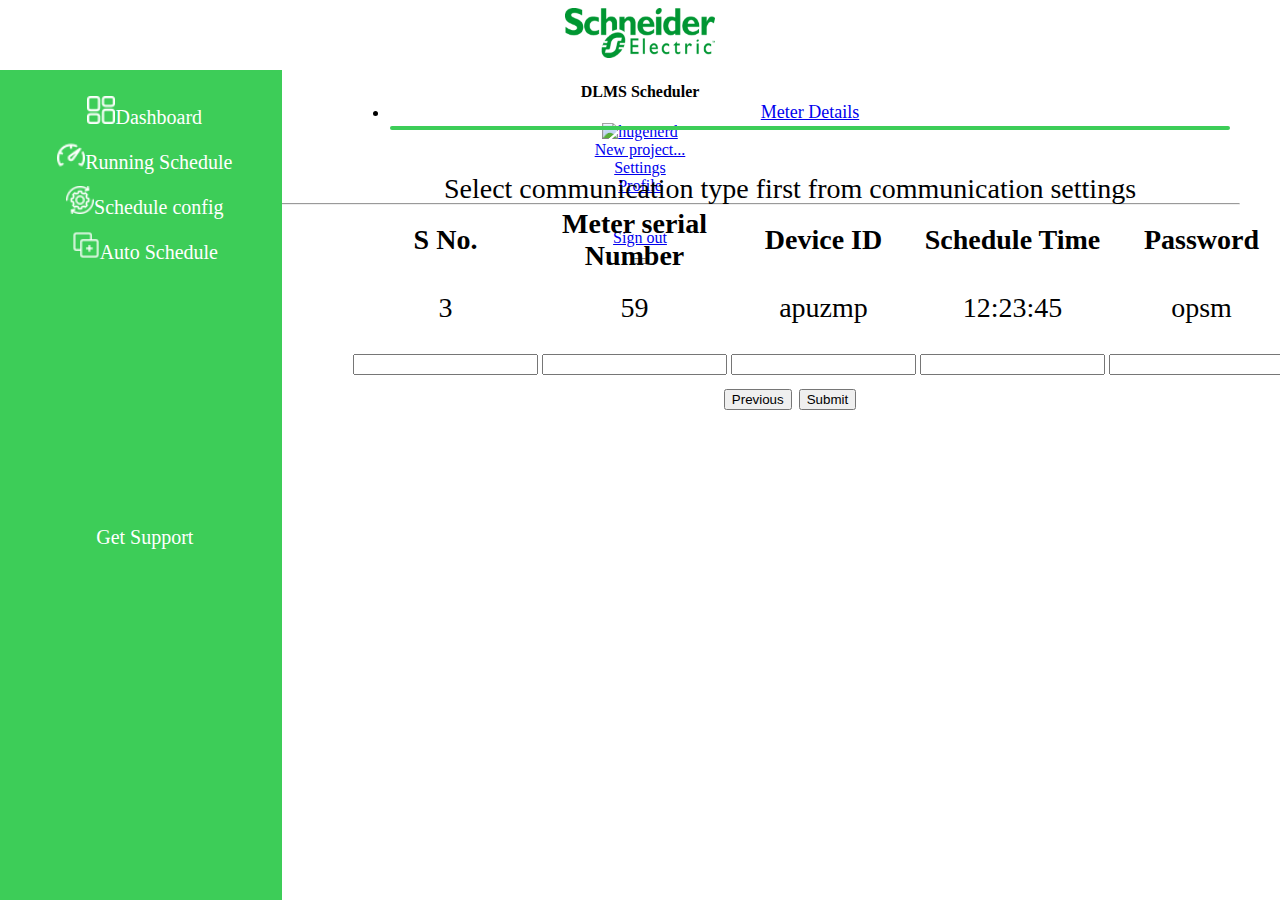
==== meter.html @ 88b5fa40 "added meter details" ====
<!DOCTYPE html>
<html lang="en" dir="ltr">

<head>
  <meta charset="utf-8">
  <meta http-equiv="X-UA-Compatible" content="IE=edge" />
  <meta name="viewport" content="width=device-width, initial-scale=1">
  <title>Learning Vertos</title>
  <!--bootstrap-->
  <link href="https://cdn.jsdelivr.net/npm/bootstrap@5.2.0-beta1/dist/css/bootstrap.min.css" rel="stylesheet" integrity="sha384-0evHe/X+R7YkIZDRvuzKMRqM+OrBnVFBL6DOitfPri4tjfHxaWutUpFmBp4vmVor" crossorigin="anonymous">
  <script src="https://cdn.jsdelivr.net/npm/bootstrap@5.2.0-beta1/dist/js/bootstrap.bundle.min.js" integrity="sha384-pprn3073KE6tl6bjs2QrFaJGz5/SUsLqktiwsUTF55Jfv3qYSDhgCecCxMW52nD2" crossorigin="anonymous"></script>
  <link rel="stylesheet" href="css/styles.css">
  <script src="https://ajax.googleapis.com/ajax/libs/jquery/3.5.1/jquery.min.js"></script>
  <script src="https://cdnjs.cloudflare.com/ajax/libs/Chart.js/2.9.4/Chart.js"></script>
  <link href="https://maxcdn.bootstrapcdn.com/font-awesome/4.7.0/css/font-awesome.min.css" rel="stylesheet" integrity="sha384-wvfXpqpZZVQGK6TAh5PVlGOfQNHSoD2xbE+QkPxCAFlNEevoEH3Sl0sibVcOQVnN" crossorigin="anonymous">
</head>

<body class="">
  <section class="shadow-sm sticky-top bg-white">
    <div id="top-header" class="d-flex align-items-center justify-content-center" style="height: 76px;">
    <nav class="navbar navbar-expand-lg navbar-light bg-white flex-fill">
      <div class="container-fluid">
        <img src="images/logo_se_green_rgb_screen.png" id="logo" width="150px" height="50px">
        <h4 class="ms-4 me-md-auto tog-1">DLMS Scheduler</h4>
        <div class="offcanvas offcanvas-start" tabindex="-1" id="navbarSupportedContent" style="background-color: #3dcd58;">
          <ul class="navbar-nav mb-2 mb-lg-0 ms-lg-auto tog ps-sm-2 ps-md-4">
            <li class="nav-item">
              <button type="button" class="float-end m-2 btn-close text-reset" data-bs-dismiss="offcanvas" aria-label="Close"></button>
            </li>
            <li style="margin-top:50px;" class="mb-2"><a href="index.html" class="fs-4 ms-3 mb-3 text-decoration-none text-white"><img src="images/layout.png" style="width: 20px; height: 20px;" class="me-2">Dashboard</a></li>
            <li class="mb-2"><a href="run.html" class="fs-4 ms-3 mb-3 text-decoration-none text-white"><img src="images/dashboard.png" style="width: 20px; height: 20px;" class="me-2">Running Schedule</a></li>
            <li class="mb-2"><a href="sche.html" class="fs-4 ms-3 mb-3 text-decoration-none text-white"><img src="images/gear.png" style="width: 20px; height: 20px;" class="me-2">Schedule config</a></li>
            <li class="mb-2"><a href="" class="fs-4 ms-3 mb-3 text-decoration-none text-white"><img src="images/new-tab.png" style="width: 20px; height: 20px;" class="me-2">Auto Schedule</a></li>
            <!--<li class="nav-item">
              <a class="nav-link mx-2" aria-current="page" href="#">Profile</a>
            </li>
            <li class="nav-item">
              <a class="nav-link mx-2" href="#">Career Planing</a>
            </li>
            <li class="nav-item">
              <a class="nav-link mx-2" href="#">My Development</a>
            </li>
            <li class="nav-item">
              <a class="nav-link mx-2" href="#">Opportunities</a>
            </li>
            <li class="nav-item">
              <a class="nav-link mx-2" href="#">Switch to hire</a>
            </li>-->
          </ul>     
        </div>
        <div class="dropdown ms-auto me-4">
          <a href="#" class="d-flex align-items-center text-white text-decoration-none dropdown-toggle mx-2" id="dropdownUser1" data-bs-toggle="dropdown" aria-expanded="false">
              <img src="https://github.com/mdo.png" alt="hugenerd" width="50" height="50" class="rounded-circle">
          </a>
          <div class="dropdown-menu" aria-labelledby="navbarDropdown">
              <li><a class="dropdown-item" href="#">New project...</a></li>
              <li><a class="dropdown-item" href="#">Settings</a></li>
              <li><a class="dropdown-item" href="#">Profile</a></li>
              <li>
                  <hr class="dropdown-divider">
              </li>
              <li><a class="dropdown-item" href="#">Sign out</a></li>
            </div>
      </div>
      <button class="navbar-toggler" type="button" data-bs-toggle="offcanvas" data-bs-target="#navbarSupportedContent" aria-controls="navbarSupportedContent" aria-expanded="false" aria-label="Toggle navigation">
        <span class="navbar-toggler-icon"></span>
      </button>
      </div>
    </nav>
  </div>
  </section>
    <section>
        <div id="side-header">
          <div class="sidenav px-sm-2 px-md-4 text-start">
            <a href="index.html" class="fs-5"><img src="images/layout.png" style="width: 28px; height: 28px;" class="me-2">Dashboard</a>
            <a href="run.html" class="fs-5"><img src="images/dashboard.png" style="width: 28px; height: 28px;" class="me-2">Running Schedule</a>
            <a href="sche.html" class="fw-bold border fs-5 border-white"><img src="images/gear.png" style="width: 28px; height: 28px;" class="me-2">Schedule config</a>
              <a href="" class="fs-5"><img src="images/new-tab.png" style="width: 28px; height: 28px;" class="me-2">Auto Schedule</a>
              <a class="btn btn-primary mx-2 ms-md-0 me-md-4" style="margin-top: 250px;" class="me-2">Get Support</a>
          </div>
              <div class="main-content my-4">
                <section class="navbar-light bg-white">
                    <div id="header">
                      <nav id="navbar-example2" class="navbar px-3">
                        <ul class="nav active-nav">
                          <li class="nav-item active">
                            <a class="nav-link" id="active" data-page="active" href="#active">Meter Details</a>
                          </li>
                        </ul>
                      </nav>
                    </div>
                    </section>
                <div id="pages">
                  <form>
                    <div id="active" class="page" data-page="active" style="margin-top: 40px;">
                        <div class="fs-6 text-start">
                            <div id="default" class="group">Select communication type first from communication settings</div>
                          <div id="option1" class="group">
                            <div class="table-responsive fs-6">
                              <table id="data_table" class="table border rounded-circle">
                              <thead>
                              <th scope="col">S No.</th>
                              <th scope="col">Meter serial Number</th>
                              <th scope="col">Device ID</th>
                              <th scope="col">Schedule Time</th>
                              <th scope="col">Password</th>
                              <th scope="col">Status</th>
                              <th scope="col">Read Status</th>
                              <th scope="col"></th>
                              </thead>
                              <tbody>
                                <tr id="row1">
                                  <td id="sno_row1">3</td>
                                  <td id="serial_row1">59</td>
                                  <td id="seid_row1">apuzmp</td>
                                  <td id="stime_row1">12:23:45</td>
                                  <td id="pass_row1">opsm</td>
                                  <td id="status_row1">running</td>
                                  <td id="reads_row1">stop</td>
                                  
                                  <td>
                                  <input type="button" id="edit_button1" value="Edit" class="edit" onclick="edit_row('1')">
                                  <input type="button" id="save_button1" value="Save" class="save" onclick="save_row('1')">
                                  <input type="image" src="images/trash-can.png" width="16" height="16" class="delete" onclick="delete_row('1')">
                                  </td>
                                  </tr>
                                  <tr>
                                  <td><input type="text" id="new_sno"></td>
                                  <td><input type="text" id="new_serial"></td>
                                  <td><input type="text" id="new_seid"></td>
                                  <td><input type="text" id="new_stime"></td>
                                  <td><input type="text" id="new_pass"></td>
                                  <td><input type="text" id="new_status"></td>
                                  <td><input type="text" id="new_reads"></td>
                                  <td><input type="button" class="add" onclick="add_row();" value="Add Row"></td>
                                  </tr>
                              </tbody>
                              </table>
                              <div class="d-flex justify-content-between align-items-end">
                                <button class="btn btn-outline-light btn-success mt-4 prev" onclick="next2op()">Previous</button>
                                <button class="btn btn-outline-light btn-success mt-4" onclick="">Submit</button>
                            </div>
                              </div>
                          </div>
                          </div>
                  </div>
                  </form>
                </div>
              </div>
        </div>
    </section>
    <script>
        const lists = document.querySelectorAll(".active-nav li");
        lists.forEach((item) => {
        item.addEventListener("click", () => {
        document.querySelector(".active-nav li.active").classList.remove("active");
        item.classList.add("active");
    });
  });
      </script>
      <script>
        $(document).ready(function() {
    $(".active-nav li a").on('click', function(e) {
        e.preventDefault()
        var page = $(this).data('page');
        $("#pages .page:not('hide')").stop().fadeOut('fast', function() {
            $(this).addClass('hide');
            $('#pages .page[data-page="'+page+'"]').fadeIn('slow').removeClass('hide');
        });
      });
    });
      </script>
      <script>function edit_row(no)
        {
         document.getElementById("edit_button"+no).style.display="none";
         document.getElementById("save_button"+no).style.display="block";
            
         var sno=document.getElementById("sno_row"+no);
         var serial=document.getElementById("serial_row"+no);
         var seid=document.getElementById("seid_row"+no);
         var stime=document.getElementById("stime_row"+no);
         var pass=document.getElementById("pass_row"+no);
         var status=document.getElementById("status_row"+no);
         var reads=document.getElementById("reads_row"+no);
            
         var sno_data=sno.innerHTML;
         var serial_data=serial.innerHTML;
         var seid_data=seid.innerHTML;
         var stime_data=stime.innerHTML;
         var pass_data=pass.innerHTML;
         var status_data=status.innerHTML;
         var reads_data=reads.innerHTML;
            
         sno.innerHTML="<input type='text' id='sno_text"+no+"' value='"+sno_data+"'>";
         serial.innerHTML="<input type='text' id='serial_text"+no+"' value='"+serial_data+"'>";
         seid.innerHTML="<input type='text' id='seid_text"+no+"' value='"+seid_data+"'>";
         stime.innerHTML="<input type='text' id='stime_text"+no+"' value='"+stime_data+"'>";
         pass.innerHTML="<input type='text' id='pass_text"+no+"' value='"+pass_data+"'>";
         status.innerHTML="<input type='text' id='status_text"+no+"' value='"+status_data+"'>";
         reads.innerHTML="<input type='text' id='reads_text"+no+"' value='"+reads_data+"'>";
        }
        
        function save_row(no)
        {
         var sno_val=document.getElementById("sno_text"+no).value;
         var serial_val=document.getElementById("serial_text"+no).value;
         var seid_val=document.getElementById("seid_text"+no).value;
         var stime_val=document.getElementById("stime_text"+no).value;
         var pass_val=document.getElementById("pass_text"+no).value;
         var status_val=document.getElementById("status_text"+no).value;
         var reads_val=document.getElementById("reads_text"+no).value;
        
         document.getElementById("sno_row"+no).innerHTML=sno_val;
         document.getElementById("serial_row"+no).innerHTML=serial_val;
         document.getElementById("seid_row"+no).innerHTML=seid_val;
         document.getElementById("stime_row"+no).innerHTML=stime_val;
         document.getElementById("pass_row"+no).innerHTML=pass_val;
         document.getElementById("status_row"+no).innerHTML=status_val;
         document.getElementById("reads_row"+no).innerHTML=reads_val;
        
         document.getElementById("edit_button"+no).style.display="block";
         document.getElementById("save_button"+no).style.display="none";
        }
        
        function delete_row(no)
        {
         document.getElementById("row"+no+"").outerHTML="";
        }
        
        function add_row()
        {
         var new_sno=document.getElementById("new_sno").value;
         var new_serial=document.getElementById("new_serial").value;
         var new_seid=document.getElementById("new_seid").value;
         var new_stime=document.getElementById("new_stime").value;
         var new_pass=document.getElementById("new_pass").value;
         var new_status=document.getElementById("new_status").value;
         var new_reads=document.getElementById("new_reads").value;
            
         var table=document.getElementById("data_table");
         var table_len=(table.rows.length)-1;
         var row = table.insertRow(table_len).outerHTML="<tr id='row"+table_len+"'><td id='sno_row"+table_len+"'>"+new_sno+"</td><td id='serial_row"+table_len+"'>"+new_serial+"</td><td id='seid_row"+table_len+"'>"+new_seid+"</td><td id='stime_row"+table_len+"'>"+new_stime+"</td><td id='pass_row"+table_len+"'>"+new_pass+"</td><td id='status_row"+table_len+"'>"+new_status+"</td><td id='reads_row"+table_len+"'>"+new_reads+"</td><td><input type='button' id='edit_button"+table_len+"' value='Edit' class='edit' onclick='edit_row("+table_len+")'> <input type='button' id='save_button"+table_len+"' value='Save' class='save' onclick='save_row("+table_len+")'> <input type='image' src='images/trash-can.png' width='16' height='16' class='delete' onclick='delete_row("+table_len+")'></td></tr>";
        
         document.getElementById("new_sno").value="";
         document.getElementById("new_serial").value="";
         document.getElementById("new_seid").value="";
         document.getElementById("new_stime").value="";
         document.getElementById("new_pass").value="";
         document.getElementById("new_status").value="";
         document.getElementById("new_reads").value="";
        }
        </script>

  </body>

  </html>
---- css/styles.css ----
body{
    justify-content: center;
    position: relative;
  }
   #top-header,#side-header{
    max-width: 1200px;
  }
  .navbar-nav .nav-item{
    font-size: large;
  }
  .navbar-nav .nav-item:hover{
    border-radius: 8%;
    background-color: rgb(243, 243, 243);
  }
  .navbar-nav .dropdown-menu{
    position: absolute !important;
  }
  @media screen and (min-width: 1200px) {
    #top-header,#side-header{
        text-align: center;
        margin-left: auto;
        margin-right: auto;
        justify-content: center;
    }
  }
  .sidenav {
    height: 100%;
    width: 22%;
    position: fixed;
    z-index: 1;
    top: 70px;
    left: 0;
    background-color: #3dcd58;
    overflow-x: hidden;
    padding-top: 20px;
  }
  
  .sidenav a,.sidebar a {
    padding: 6px 8px 6px 16px;
    text-decoration: none;
    font-size: 20px;
    color: #ffff;
    display: block;
  }
  .sidenav a:hover ,.sidebar a:hover {
    color: rgb(85, 85, 85);
  }
  .tog{
    display: none;
  }
  .offcanvas.show .tog{
    display: block;
  }
  .tog-1{
    display: block;
  }
  @media screen and (max-width:992px){
    .tog-1{
      display: none;
    }
  }
  @media screen and (max-width:432px){
    #logo{
      width: 120px !important;
    }
    .dlms{
      font-size: large;
    }
  }
  .dropdown-menu[data-bs-popper] {
    left: -60%!important;
}
  .main-content{
    margin-left: 25%; /* Same as the width of the sidenav */
    font-size: 28px; /* Increased text to enable scrolling */
    padding: 0px 10px;
  }
  
  @media screen and (max-height: 450px) {
    .sidenav {padding-top: 15px;}
    .sidenav a {font-size: 18px;}
  }
  .nav {
    font-size: large;
    padding-bottom: 10px;
  }
  .nav li {
    cursor: pointer;
    position: relative;
    text-align: center;
  }
  .nav li .active:hover{
    color: black;
  }
  .nav li.active::after {
    position: absolute;
    content: "";
    height: 4px;
    width: 100%;
    background-color: #3dcd58;
    left: 0;
    bottom: -7px;
    border-radius: 20px;
    animation: appear 0.2s linear;
  }
  .hide{
    display: none;
  }
  .hidebtn{
    display: none;
}
@media screen and (max-width:650px) {
    .hidebtn{
        display: block;
    }
    .sidenav{
      display: none;
      width: 0;
    }  
    .main-content{
      margin-left: 5%;
    }
    .active-nav li a{
      padding: 8px;
      font-size: 14px;
    }
}
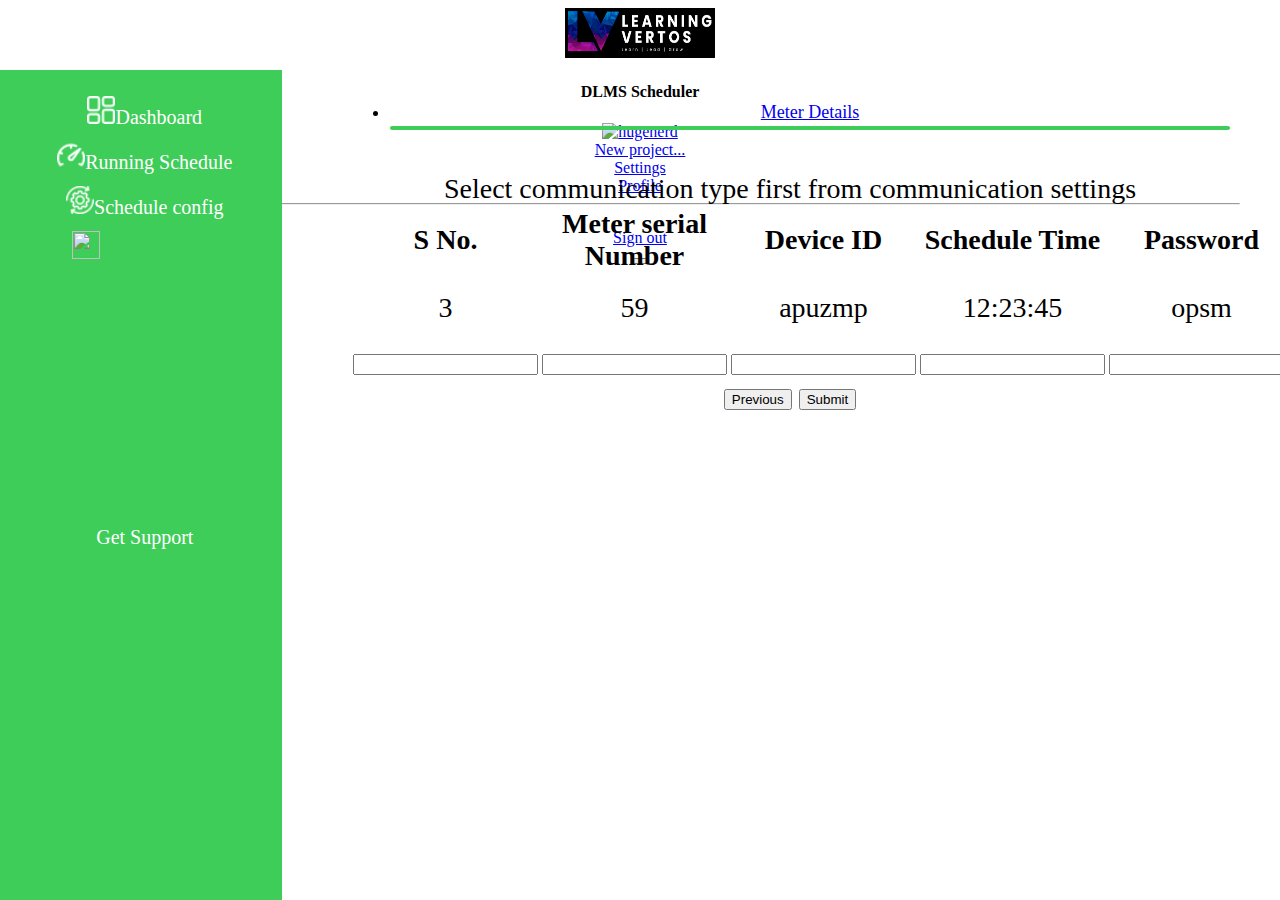
==== commit 0650ad7f: "new update" ====
--- a/meter.html
+++ b/meter.html
@@ -20,7 +20,7 @@
     <div id="top-header" class="d-flex align-items-center justify-content-center" style="height: 76px;">
     <nav class="navbar navbar-expand-lg navbar-light bg-white flex-fill">
       <div class="container-fluid">
-        <img src="images/logo_se_green_rgb_screen.png" id="logo" width="150px" height="50px">
+        <img src="images/Learning-Vertos-logo-White.jpg" id="logo" width="150px" height="50px">
         <h4 class="ms-4 me-md-auto tog-1">DLMS Scheduler</h4>
         <div class="offcanvas offcanvas-start" tabindex="-1" id="navbarSupportedContent" style="background-color: #3dcd58;">
           <ul class="navbar-nav mb-2 mb-lg-0 ms-lg-auto tog ps-sm-2 ps-md-4">
@@ -74,8 +74,8 @@
           <div class="sidenav px-sm-2 px-md-4 text-start">
             <a href="index.html" class="fs-5"><img src="images/layout.png" style="width: 28px; height: 28px;" class="me-2">Dashboard</a>
             <a href="run.html" class="fs-5"><img src="images/dashboard.png" style="width: 28px; height: 28px;" class="me-2">Running Schedule</a>
-            <a href="sche.html" class="fw-bold border fs-5 border-white"><img src="images/gear.png" style="width: 28px; height: 28px;" class="me-2">Schedule config</a>
-              <a href="" class="fs-5"><img src="images/new-tab.png" style="width: 28px; height: 28px;" class="me-2">Auto Schedule</a>
+            <a href="sche.html" class="fs-5"><img src="images/gear.png" style="width: 28px; height: 28px;" class="me-2">Schedule config</a>
+              <a href="meter.html" class="fw-bold border bg-white fs-5 border-white" style="color:#3dcd58;"><img src="images/new-tab-green.png" style="width: 28px; height: 28px;" class="me-2">Auto Schedule</a>
               <a class="btn btn-primary mx-2 ms-md-0 me-md-4" style="margin-top: 250px;" class="me-2">Get Support</a>
           </div>
               <div class="main-content my-4">
